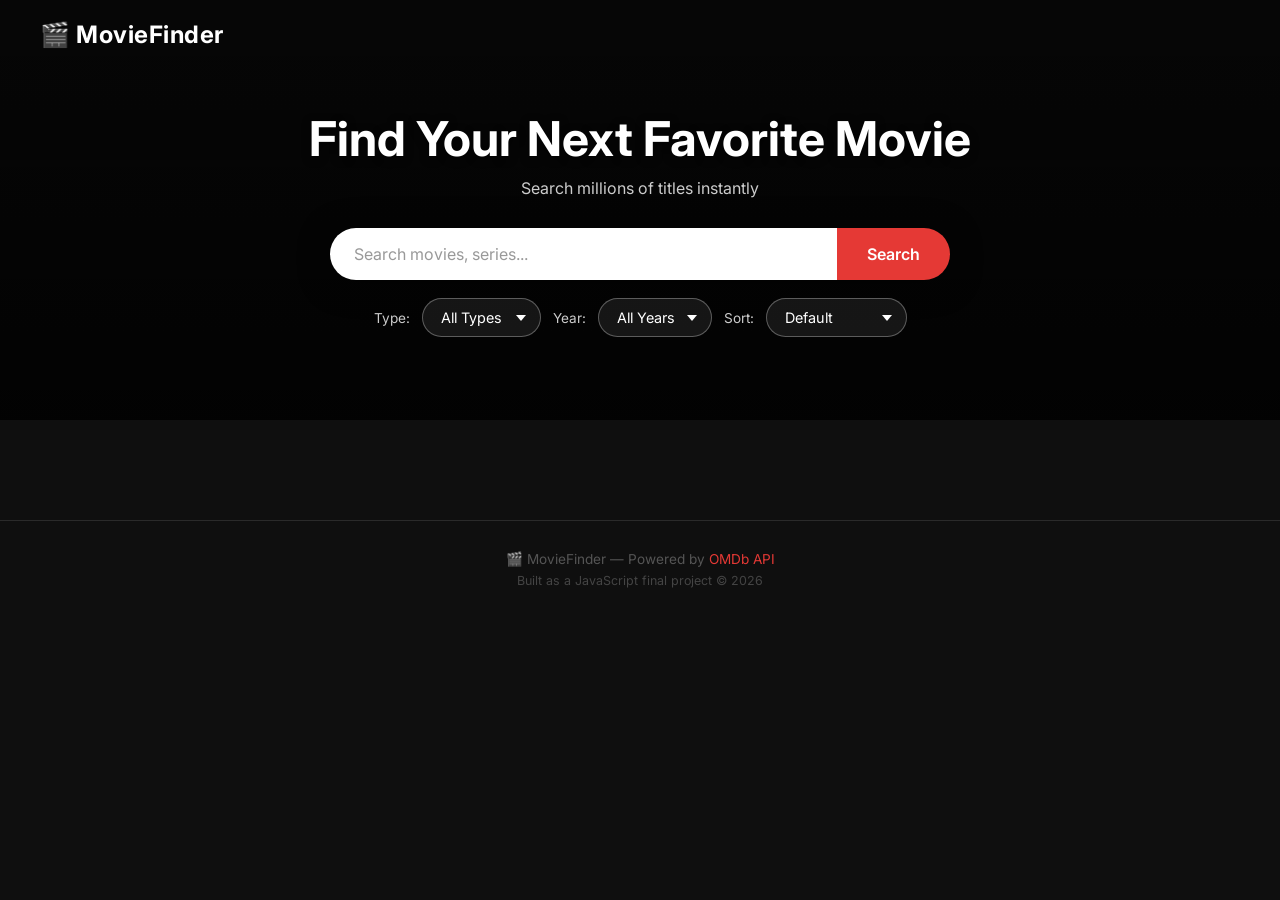
==== docs/index.html @ 41445615 "Rename public/ to docs/ for GitHub Pages" ====
<!DOCTYPE html>
<html lang="en">
  <head>
    <meta charset="UTF-8" />
    <meta name="viewport" content="width=device-width, initial-scale=1.0" />
    <title>MovieFinder</title>
    <link rel="stylesheet" href="../styles/style.css" />
    <link
      href="https://fonts.googleapis.com/css2?family=Inter:wght@400;500;600;700&display=swap"
      rel="stylesheet"
    />
  </head>
  <body>
    <!-- HEADER -->
    <header class="hero">
      <nav class="nav">
        <div class="logo">🎬 MovieFinder</div>
      </nav>

      <div class="hero-content">
        <h1>Find Your Next Favorite Movie</h1>
        <p>Search millions of titles instantly</p>

        <div class="search-bar">
          <input
            type="text"
            id="searchInput"
            placeholder="Search movies, series..."
            autocomplete="off"
          />
          <button id="searchBtn">Search</button>
        </div>

        <!-- FILTERS -->
        <div class="filters">
          <label for="typeFilter">Type:</label>
          <select id="typeFilter" title="Filter by type">
            <option value="">All Types</option>
            <option value="movie">Movies</option>
            <option value="series">Series</option>
            <option value="episode">Episodes</option>
          </select>

          <label for="yearFilter">Year:</label>
          <select id="yearFilter" title="Filter by year">
            <option value="">All Years</option>
          </select>

          <label for="sortFilter">Sort:</label>
          <select id="sortFilter" title="Sort results">
            <option value="">Default</option>
            <option value="az">A → Z</option>
            <option value="za">Z → A</option>
            <option value="newest">Newest First</option>
            <option value="oldest">Oldest First</option>
          </select>
        </div>
      </div>
    </header>

    <!-- RESULTS SECTION -->
    <main class="main">
      <div id="resultsHeading" class="results-heading hidden"></div>
      <div id="resultsGrid" class="results-grid"></div>
      <div id="noResults" class="no-results hidden">
        <p>😕 No results found. Try a different search.</p>
      </div>
    </main>

    <!-- FOOTER -->
    <footer class="footer">
      <p>🎬 MovieFinder &mdash; Powered by <a href="https://www.omdbapi.com" target="_blank" rel="noopener">OMDb API</a></p>
      <p class="footer-sub">Built as a JavaScript final project &copy; 2026</p>
    </footer>

    <script src="../scripts/script.js"></script>
  </body>
</html>
---- styles/style.css ----
/* ===== RESET & BASE ===== */
*,
*::before,
*::after {
  margin: 0;
  padding: 0;
  box-sizing: border-box;
}

body {
  font-family: "Inter", sans-serif;
  background: #0f0f0f;
  color: #f0f0f0;
  min-height: 100vh;
}

/* ===== HERO / HEADER ===== */
.hero {
  background-image:
    linear-gradient(to bottom, rgba(0, 0, 0, 0.6), rgba(0, 0, 0, 0.85)),
    url("https://images.unsplash.com/photo-1489599849927-2ee91cede3ba?w=1600&q=80");
  background-size: cover;
  background-position: center;
  padding-bottom: 60px;
  min-height: 420px;
  display: flex;
  flex-direction: column;
}

/* NAV */
.nav {
  display: flex;
  align-items: center;
  padding: 20px 40px;
}

.logo {
  font-size: 1.5rem;
  font-weight: 700;
  letter-spacing: 0.5px;
  color: #fff;
}

/* HERO CONTENT */
.hero-content {
  display: flex;
  flex-direction: column;
  align-items: center;
  text-align: center;
  padding: 40px 20px 0;
  flex: 1;
}

.hero-content h1 {
  font-size: clamp(1.8rem, 4vw, 3rem);
  font-weight: 700;
  color: #fff;
  margin-bottom: 10px;
  text-shadow: 0 2px 8px rgba(0, 0, 0, 0.6);
}

.hero-content p {
  font-size: 1rem;
  color: #ccc;
  margin-bottom: 30px;
}

/* SEARCH BAR */
.search-bar {
  display: flex;
  width: 100%;
  max-width: 620px;
  border-radius: 50px;
  overflow: hidden;
  box-shadow: 0 4px 30px rgba(0, 0, 0, 0.5);
  transition: box-shadow 0.3s ease;
}

.search-bar:hover,
.search-bar:focus-within {
  box-shadow: 0 6px 40px rgba(229, 57, 53, 0.45);
}

.search-bar input {
  flex: 1;
  padding: 16px 24px;
  font-size: 1rem;
  border: none;
  outline: none;
  background: #fff;
  color: #111;
  font-family: inherit;
}

.search-bar input::placeholder {
  color: #999;
}

.search-bar button {
  padding: 16px 30px;
  background: #e53935;
  color: #fff;
  border: none;
  cursor: pointer;
  font-size: 1rem;
  font-weight: 600;
  font-family: inherit;
  transition: background 0.25s ease;
}

.search-bar button:hover {
  background: #c62828;
}

/* FILTERS */
.filters {
  display: flex;
  gap: 12px;
  margin-top: 18px;
  align-items: center;
  flex-wrap: wrap;
  justify-content: center;
}

.filters label {
  color: #ccc;
  font-size: 0.85rem;
}

.filters select {
  padding: 10px 18px;
  border-radius: 30px;
  border: 1.5px solid rgba(255, 255, 255, 0.3);
  background: rgba(255, 255, 255, 0.08);
  color: #fff;
  font-size: 0.9rem;
  font-family: inherit;
  cursor: pointer;
  outline: none;
  transition: border-color 0.25s;
  appearance: none;
  -webkit-appearance: none;
  background-image: url("data:image/svg+xml,%3Csvg xmlns='http://www.w3.org/2000/svg' width='10' height='6'%3E%3Cpath d='M0 0l5 6 5-6z' fill='%23fff'/%3E%3C/svg%3E");
  background-repeat: no-repeat;
  background-position: right 14px center;
  padding-right: 36px;
}

.filters select:hover,
.filters select:focus {
  border-color: #e53935;
}

.filters select option {
  background: #1c1c1c;
  color: #f0f0f0;
}

/* ===== MAIN ===== */
.main {
  max-width: 1200px;
  margin: 0 auto;
  padding: 50px 20px;
}

/* Results heading */
.results-heading {
  font-size: 1.15rem;
  font-weight: 600;
  color: #ccc;
  margin-bottom: 28px;
}

.results-heading span {
  color: #e53935;
}

.hidden {
  display: none !important;
}

/* ===== RESULTS GRID ===== */
.results-grid {
  display: grid;
  grid-template-columns: repeat(auto-fill, minmax(180px, 1fr));
  gap: 24px;
}

/* ===== MOVIE CARD ===== */
.card {
  background: #1c1c1c;
  border-radius: 12px;
  overflow: hidden;
  cursor: pointer;
  transition: transform 0.25s ease, box-shadow 0.25s ease;
}

.card:hover {
  transform: translateY(-6px);
  box-shadow: 0 12px 32px rgba(0, 0, 0, 0.6);
}

.card img {
  width: 100%;
  height: 265px;
  object-fit: cover;
  display: block;
}

.card-info {
  padding: 12px 14px;
}

.card-title {
  font-size: 0.92rem;
  font-weight: 600;
  color: #f0f0f0;
  margin-bottom: 4px;
  white-space: nowrap;
  overflow: hidden;
  text-overflow: ellipsis;
}

.card-year {
  font-size: 0.8rem;
  color: #888;
}

.card-type {
  display: inline-block;
  margin-top: 6px;
  font-size: 0.72rem;
  text-transform: uppercase;
  letter-spacing: 0.5px;
  background: rgba(229, 57, 53, 0.18);
  color: #e57373;
  padding: 2px 8px;
  border-radius: 20px;
}

/* ===== SKELETON LOADING ===== */
.skeleton {
  background: #1c1c1c;
  border-radius: 12px;
  overflow: hidden;
  pointer-events: none;
}

.skeleton-img {
  width: 100%;
  height: 265px;
  background: linear-gradient(90deg, #2a2a2a 25%, #333 50%, #2a2a2a 75%);
  background-size: 200% 100%;
  animation: shimmer 1.5s infinite;
}

.skeleton-line {
  height: 14px;
  border-radius: 6px;
  background: linear-gradient(90deg, #2a2a2a 25%, #333 50%, #2a2a2a 75%);
  background-size: 200% 100%;
  animation: shimmer 1.5s infinite;
  margin: 12px 14px 6px;
}

.skeleton-line.short {
  width: 50%;
  height: 10px;
  margin-bottom: 14px;
}

@keyframes shimmer {
  0% { background-position: 200% 0; }
  100% { background-position: -200% 0; }
}

/* ===== NO RESULTS ===== */
.no-results {
  text-align: center;
  padding: 60px 20px;
  color: #666;
  font-size: 1.1rem;
}

/* ===== FOOTER ===== */
.footer {
  text-align: center;
  padding: 30px 20px;
  border-top: 1px solid #2a2a2a;
  color: #555;
  font-size: 0.85rem;
}

.footer a {
  color: #e53935;
  text-decoration: none;
}

.footer a:hover {
  text-decoration: underline;
}

.footer-sub {
  margin-top: 6px;
  font-size: 0.78rem;
  color: #444;
}

/* ===== RESPONSIVE ===== */
@media (max-width: 500px) {
  .filters {
    flex-direction: column;
    align-items: center;
  }

  .search-bar button {
    padding: 16px 20px;
  }
}
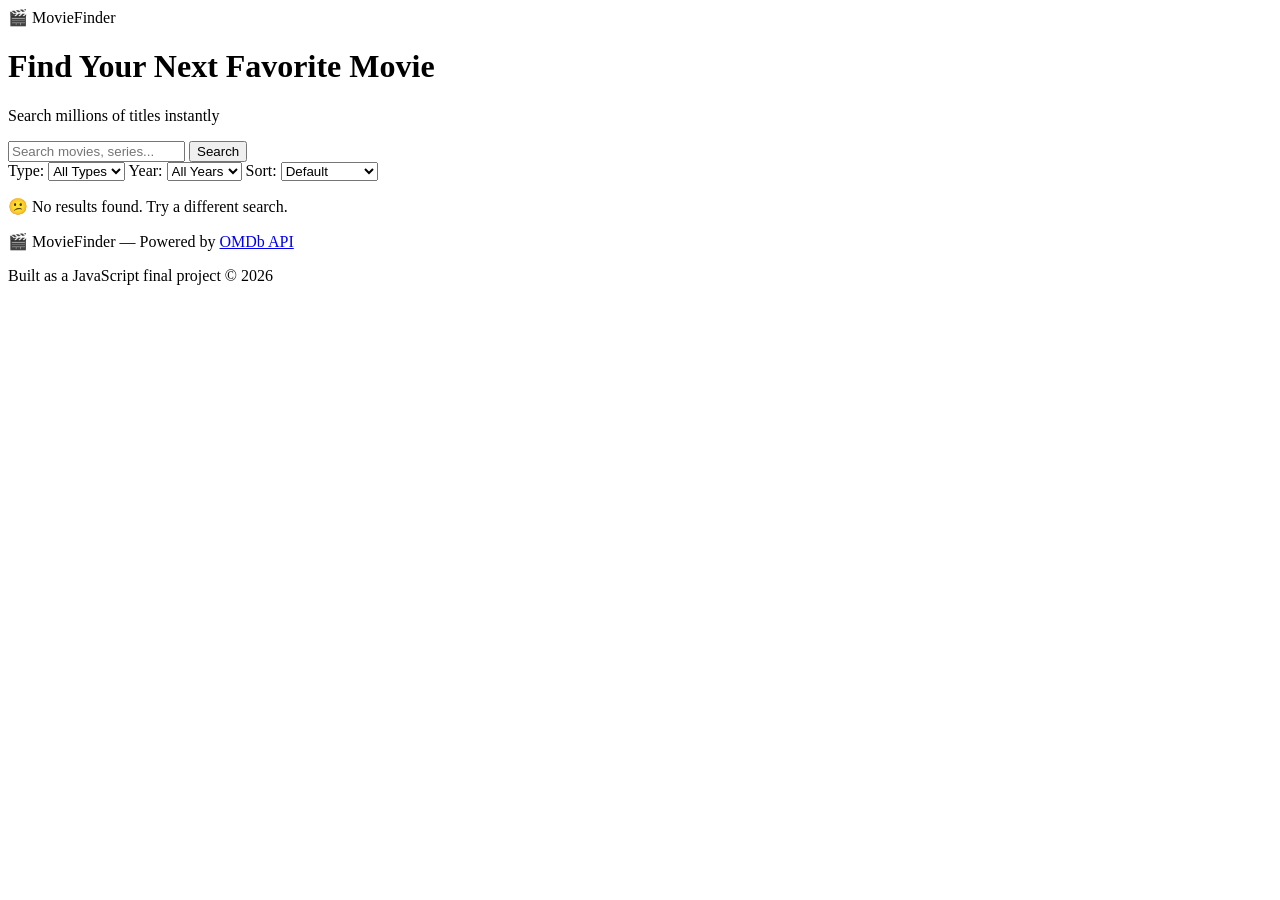
==== commit d2963e25: "Fix CSS and JS paths for GitHub Pages" ====
--- a/docs/index.html
+++ b/docs/index.html
@@ -4,7 +4,7 @@
     <meta charset="UTF-8" />
     <meta name="viewport" content="width=device-width, initial-scale=1.0" />
     <title>MovieFinder</title>
-    <link rel="stylesheet" href="../styles/style.css" />
+    <link rel="stylesheet" href="/movieinfo/styles/style.css" />
     <link
       href="https://fonts.googleapis.com/css2?family=Inter:wght@400;500;600;700&display=swap"
       rel="stylesheet"
@@ -73,6 +73,6 @@
       <p class="footer-sub">Built as a JavaScript final project &copy; 2026</p>
     </footer>
 
-    <script src="../scripts/script.js"></script>
+    <script src="/movieinfo/scripts/script.js"></script>
   </body>
 </html>
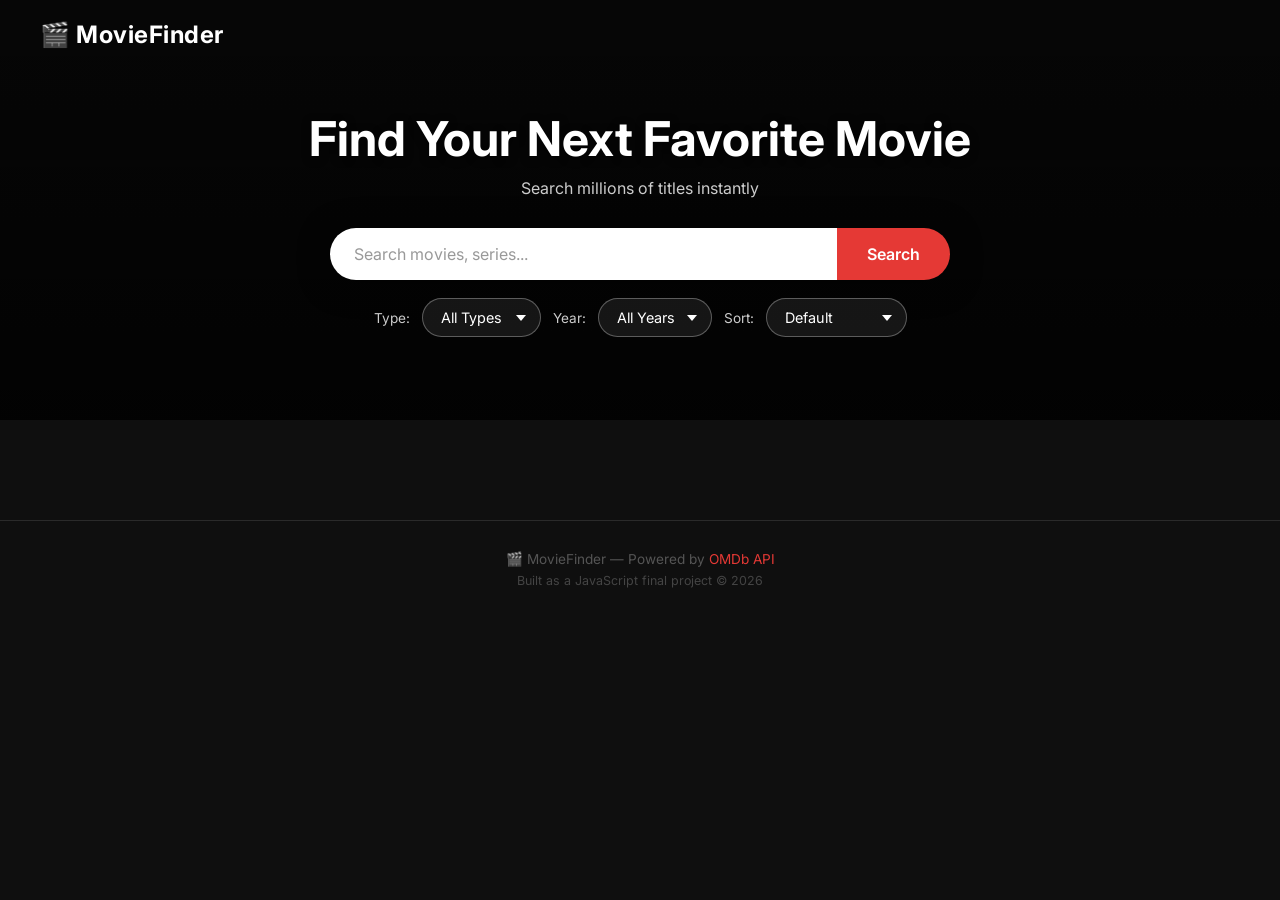
==== commit 5aba5c2d: "Move all files into docs/ for GitHub Pages" ====
--- a/docs/index.html
+++ b/docs/index.html
@@ -4,50 +4,38 @@
     <meta charset="UTF-8" />
     <meta name="viewport" content="width=device-width, initial-scale=1.0" />
     <title>MovieFinder</title>
-    <link rel="stylesheet" href="/movieinfo/styles/style.css" />
+    <link rel="stylesheet" href="style.css" />
     <link
       href="https://fonts.googleapis.com/css2?family=Inter:wght@400;500;600;700&display=swap"
       rel="stylesheet"
     />
   </head>
   <body>
-    <!-- HEADER -->
     <header class="hero">
       <nav class="nav">
         <div class="logo">🎬 MovieFinder</div>
       </nav>
-
       <div class="hero-content">
         <h1>Find Your Next Favorite Movie</h1>
         <p>Search millions of titles instantly</p>
-
         <div class="search-bar">
-          <input
-            type="text"
-            id="searchInput"
-            placeholder="Search movies, series..."
-            autocomplete="off"
-          />
+          <input type="text" id="searchInput" placeholder="Search movies, series..." autocomplete="off" />
           <button id="searchBtn">Search</button>
         </div>
-
-        <!-- FILTERS -->
         <div class="filters">
           <label for="typeFilter">Type:</label>
-          <select id="typeFilter" title="Filter by type">
+          <select id="typeFilter">
             <option value="">All Types</option>
             <option value="movie">Movies</option>
             <option value="series">Series</option>
             <option value="episode">Episodes</option>
           </select>
-
           <label for="yearFilter">Year:</label>
-          <select id="yearFilter" title="Filter by year">
+          <select id="yearFilter">
             <option value="">All Years</option>
           </select>
-
           <label for="sortFilter">Sort:</label>
-          <select id="sortFilter" title="Sort results">
+          <select id="sortFilter">
             <option value="">Default</option>
             <option value="az">A → Z</option>
             <option value="za">Z → A</option>
@@ -57,8 +45,6 @@
         </div>
       </div>
     </header>
-
-    <!-- RESULTS SECTION -->
     <main class="main">
       <div id="resultsHeading" class="results-heading hidden"></div>
       <div id="resultsGrid" class="results-grid"></div>
@@ -66,13 +52,10 @@
         <p>😕 No results found. Try a different search.</p>
       </div>
     </main>
-
-    <!-- FOOTER -->
     <footer class="footer">
       <p>🎬 MovieFinder &mdash; Powered by <a href="https://www.omdbapi.com" target="_blank" rel="noopener">OMDb API</a></p>
       <p class="footer-sub">Built as a JavaScript final project &copy; 2026</p>
     </footer>
-
-    <script src="/movieinfo/scripts/script.js"></script>
+    <script src="script.js"></script>
   </body>
 </html>
--- a/docs/style.css
+++ b/docs/style.css
@@ -0,0 +1,274 @@
+/* ===== RESET & BASE ===== */
+*,
+*::before,
+*::after {
+  margin: 0;
+  padding: 0;
+  box-sizing: border-box;
+}
+
+body {
+  font-family: "Inter", sans-serif;
+  background: #0f0f0f;
+  color: #f0f0f0;
+  min-height: 100vh;
+}
+
+/* ===== HERO / HEADER ===== */
+.hero {
+  background-image:
+    linear-gradient(to bottom, rgba(0, 0, 0, 0.6), rgba(0, 0, 0, 0.85)),
+    url("https://images.unsplash.com/photo-1489599849927-2ee91cede3ba?w=1600&q=80");
+  background-size: cover;
+  background-position: center;
+  padding-bottom: 60px;
+  min-height: 420px;
+  display: flex;
+  flex-direction: column;
+}
+
+.nav {
+  display: flex;
+  align-items: center;
+  padding: 20px 40px;
+}
+
+.logo {
+  font-size: 1.5rem;
+  font-weight: 700;
+  letter-spacing: 0.5px;
+  color: #fff;
+}
+
+.hero-content {
+  display: flex;
+  flex-direction: column;
+  align-items: center;
+  text-align: center;
+  padding: 40px 20px 0;
+  flex: 1;
+}
+
+.hero-content h1 {
+  font-size: clamp(1.8rem, 4vw, 3rem);
+  font-weight: 700;
+  color: #fff;
+  margin-bottom: 10px;
+  text-shadow: 0 2px 8px rgba(0, 0, 0, 0.6);
+}
+
+.hero-content p {
+  font-size: 1rem;
+  color: #ccc;
+  margin-bottom: 30px;
+}
+
+.search-bar {
+  display: flex;
+  width: 100%;
+  max-width: 620px;
+  border-radius: 50px;
+  overflow: hidden;
+  box-shadow: 0 4px 30px rgba(0, 0, 0, 0.5);
+  transition: box-shadow 0.3s ease;
+}
+
+.search-bar:hover,
+.search-bar:focus-within {
+  box-shadow: 0 6px 40px rgba(229, 57, 53, 0.45);
+}
+
+.search-bar input {
+  flex: 1;
+  padding: 16px 24px;
+  font-size: 1rem;
+  border: none;
+  outline: none;
+  background: #fff;
+  color: #111;
+  font-family: inherit;
+}
+
+.search-bar input::placeholder { color: #999; }
+
+.search-bar button {
+  padding: 16px 30px;
+  background: #e53935;
+  color: #fff;
+  border: none;
+  cursor: pointer;
+  font-size: 1rem;
+  font-weight: 600;
+  font-family: inherit;
+  transition: background 0.25s ease;
+}
+
+.search-bar button:hover { background: #c62828; }
+
+.filters {
+  display: flex;
+  gap: 12px;
+  margin-top: 18px;
+  align-items: center;
+  flex-wrap: wrap;
+  justify-content: center;
+}
+
+.filters label { color: #ccc; font-size: 0.85rem; }
+
+.filters select {
+  padding: 10px 18px;
+  border-radius: 30px;
+  border: 1.5px solid rgba(255, 255, 255, 0.3);
+  background: rgba(255, 255, 255, 0.08);
+  color: #fff;
+  font-size: 0.9rem;
+  font-family: inherit;
+  cursor: pointer;
+  outline: none;
+  transition: border-color 0.25s;
+  appearance: none;
+  -webkit-appearance: none;
+  background-image: url("data:image/svg+xml,%3Csvg xmlns='http://www.w3.org/2000/svg' width='10' height='6'%3E%3Cpath d='M0 0l5 6 5-6z' fill='%23fff'/%3E%3C/svg%3E");
+  background-repeat: no-repeat;
+  background-position: right 14px center;
+  padding-right: 36px;
+}
+
+.filters select:hover,
+.filters select:focus { border-color: #e53935; }
+
+.filters select option { background: #1c1c1c; color: #f0f0f0; }
+
+.main {
+  max-width: 1200px;
+  margin: 0 auto;
+  padding: 50px 20px;
+}
+
+.results-heading {
+  font-size: 1.15rem;
+  font-weight: 600;
+  color: #ccc;
+  margin-bottom: 28px;
+}
+
+.results-heading span { color: #e53935; }
+
+.hidden { display: none !important; }
+
+.results-grid {
+  display: grid;
+  grid-template-columns: repeat(auto-fill, minmax(180px, 1fr));
+  gap: 24px;
+}
+
+.card {
+  background: #1c1c1c;
+  border-radius: 12px;
+  overflow: hidden;
+  cursor: pointer;
+  transition: transform 0.25s ease, box-shadow 0.25s ease;
+}
+
+.card:hover {
+  transform: translateY(-6px);
+  box-shadow: 0 12px 32px rgba(0, 0, 0, 0.6);
+}
+
+.card img {
+  width: 100%;
+  height: 265px;
+  object-fit: cover;
+  display: block;
+}
+
+.card-info { padding: 12px 14px; }
+
+.card-title {
+  font-size: 0.92rem;
+  font-weight: 600;
+  color: #f0f0f0;
+  margin-bottom: 4px;
+  white-space: nowrap;
+  overflow: hidden;
+  text-overflow: ellipsis;
+}
+
+.card-year { font-size: 0.8rem; color: #888; }
+
+.card-type {
+  display: inline-block;
+  margin-top: 6px;
+  font-size: 0.72rem;
+  text-transform: uppercase;
+  letter-spacing: 0.5px;
+  background: rgba(229, 57, 53, 0.18);
+  color: #e57373;
+  padding: 2px 8px;
+  border-radius: 20px;
+}
+
+.skeleton {
+  background: #1c1c1c;
+  border-radius: 12px;
+  overflow: hidden;
+  pointer-events: none;
+}
+
+.skeleton-img {
+  width: 100%;
+  height: 265px;
+  background: linear-gradient(90deg, #2a2a2a 25%, #333 50%, #2a2a2a 75%);
+  background-size: 200% 100%;
+  animation: shimmer 1.5s infinite;
+}
+
+.skeleton-line {
+  height: 14px;
+  border-radius: 6px;
+  background: linear-gradient(90deg, #2a2a2a 25%, #333 50%, #2a2a2a 75%);
+  background-size: 200% 100%;
+  animation: shimmer 1.5s infinite;
+  margin: 12px 14px 6px;
+}
+
+.skeleton-line.short {
+  width: 50%;
+  height: 10px;
+  margin-bottom: 14px;
+}
+
+@keyframes shimmer {
+  0% { background-position: 200% 0; }
+  100% { background-position: -200% 0; }
+}
+
+.no-results {
+  text-align: center;
+  padding: 60px 20px;
+  color: #666;
+  font-size: 1.1rem;
+}
+
+.footer {
+  text-align: center;
+  padding: 30px 20px;
+  border-top: 1px solid #2a2a2a;
+  color: #555;
+  font-size: 0.85rem;
+}
+
+.footer a { color: #e53935; text-decoration: none; }
+.footer a:hover { text-decoration: underline; }
+
+.footer-sub {
+  margin-top: 6px;
+  font-size: 0.78rem;
+  color: #444;
+}
+
+@media (max-width: 500px) {
+  .filters { flex-direction: column; align-items: center; }
+  .search-bar button { padding: 16px 20px; }
+}
